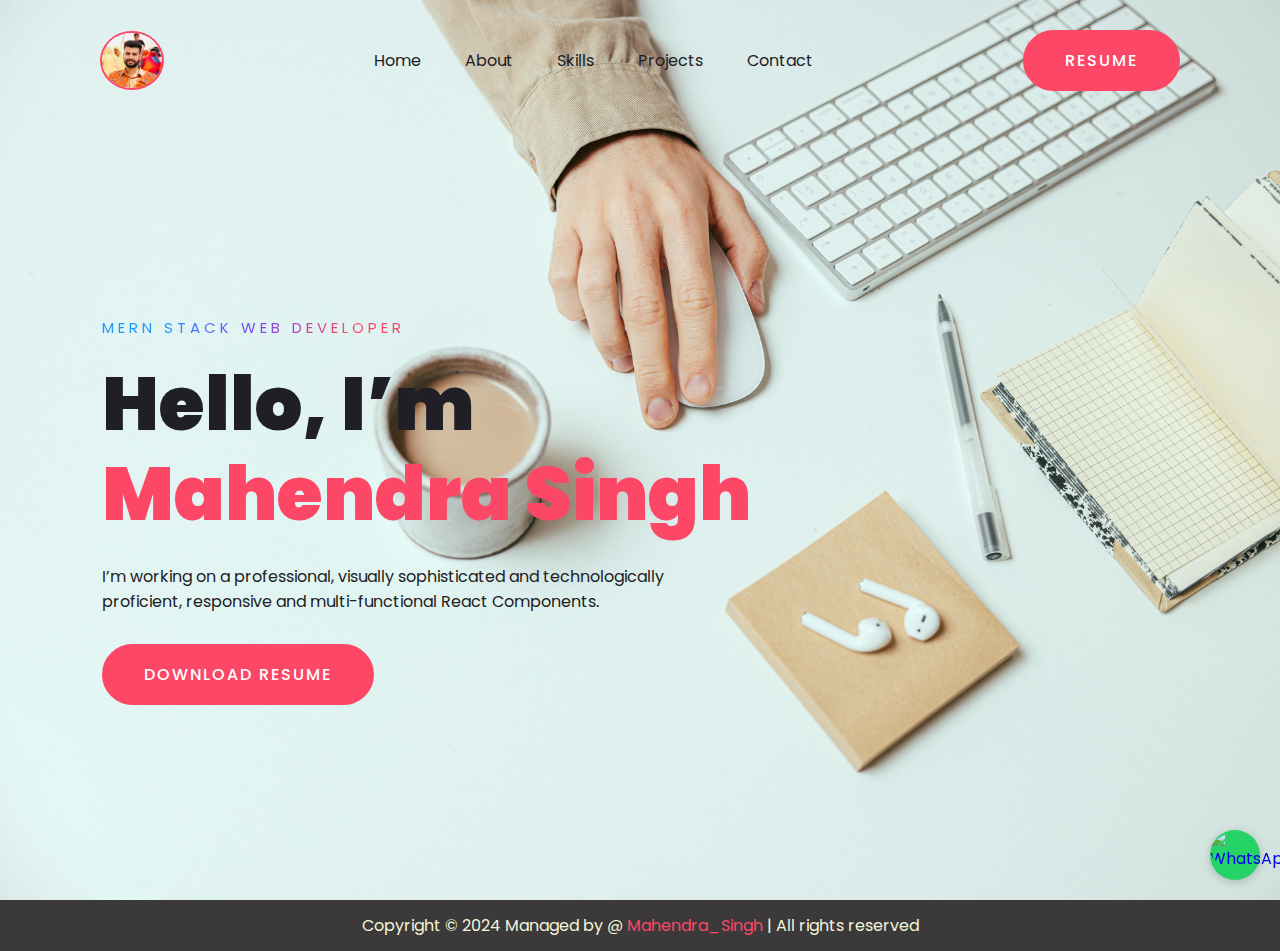
==== index.html @ f9d5deb2 "added" ====
<!DOCTYPE html>
<html lang="en">

<head>
  <meta charset="UTF-8" />
  <title>Personal Portfolio Website</title>
  <!----CSS link----->
  <link rel="stylesheet" href="project2.css" />
</head>

<body>
  <div class="hero">
    <nav>
      <img src="./logo.jpeg" class="logo" />
      <ul>
        <li><a href="#">Home</a></li>
        <li><a href="about.html">About</a></li>
        <li><a href="skills.html">Skills</a></li>
        <li><a href="projects.html">Projects</a></li>
        <li><a href="contact.html">Contact</a></li>
      </ul>
      <a href="resume.jpg" target="_blank" class="btn">Resume</a>
    </nav>

    <div class="content">
      <span class="title">MERN Stack Web Developer</span>
      <h1>Hello, I’m <span>Mahendra Singh</span></h1>
      <p>
        I’m working on a professional, visually sophisticated and
        technologically proficient, responsive and multi-functional React
        Components.
      </p>
      <a href="resume.jpg" download="resume.jpg" class="btn">Download Resume</a>
    </div>
  </div>
  <a href="https://wa.me/8619528635" class="whatsapp-button" target="_blank">
    <img src="./skillslogo/whatsapp.png" alt="WhatsApp">
</a>
  <footer id="footer">
    Copyright © 2024 Managed by @ <a target="_blank" href="https://github.com/mahendra-7773">Mahendra_Singh </a>| All
    rights reserved
  </footer>
</body>

</html>
---- project2.css ----
@import url("https://fonts.googleapis.com/css2?family=Poppins:wght@400;500;600;700&display=swap");

* {
  margin: 0;
  padding: 0;
  box-sizing: border-box;
  font-family: "Poppins", sans-serif;
  scroll-behavior: smooth;
}

a {
  text-decoration: none;
}

.hero {
  width: 100%;
  height: 100vh;
  background: url(bg.jpg);
  background-size: cover;
}

nav {
  display: flex;
  align-items: center;
  justify-content: space-between;
  padding: 30px 100px;
}

.logo {
  max-height: 60px;
  border-radius: 50%;
  border: 2px solid #fd4766;
}

nav ul li {
  list-style: none;
  display: inline-block;
  padding: 10px 20px;
}

nav ul li a {
  color: #1d1d24;
  position: relative;
  padding: 5px 0;
}

nav ul li a:hover {
  color: #fd4766;
}

nav ul li a:after {
  content: "";
  position: absolute;
  left: 0;
  width: 0;
  height: 3px;
  background: #fd4766;
  transition: 0.3s;
  bottom: 0;
}

nav ul li a:hover:after {
  width: 100%;
}

.btn {
  color: #fff;
  font-size: 16px;
  text-transform: uppercase;
  letter-spacing: 2px;
  padding: 16px 40px;
  border-radius: 500px;
  display: inline-block;
  font-weight: 500;
  transition: all 0.4s ease-in-out;
  background-size: 152% 100%;
  background: #fd4766;
  border: 2px solid #fd4766;
}

.btn:hover {
  background: transparent;
  border-color: #fd4766;
  color: #fd4766;
}

.content {
  position: absolute;
  top: 35%;
  left: 8%;
}

.content .title {
  color: #0a0a0a;
  font-size: 15px;
  text-transform: uppercase;
  letter-spacing: 4px;
  display: inline-block;
  margin-bottom: 20px;
  background: linear-gradient(120deg,
      #1c99fe 20.69%,
      #7644ff 50.19%,
      #fd4766 79.69%);
  -webkit-background-clip: text;
  -webkit-text-fill-color: transparent;
}

.content h1 {
  color: #1f1f25;
  font-size: 75px;
  font-weight: 900;
  line-height: 90px;
  text-transform: inherit;
  width: 70%;
}

.content h1 span {
  color: #fd4766;
}

.content p {
  width: 55%;
  color: #202020;
  margin-top: 25px;
  margin-bottom: 30px;
}

#footer {
  background-color: rgb(59, 57, 57);
  /* height: 100px; */
  padding: 13px 14px;
  color: beige;
  text-align: center;
}

#footer a {
  text-decoration: none;
  color: #fd4766;
}
.whatsapp-button {
  position: fixed;
  right: 20px;
  bottom: 20px;
  width: 50px;
  height: 50px;
  background-color: #25D366;
  border-radius: 50%;
  box-shadow: 0 2px 10px rgba(0, 0, 0, 0.2);
}

.whatsapp-button img {
  width: 100%;
  height: 100%;
  border-radius: 50%;
}
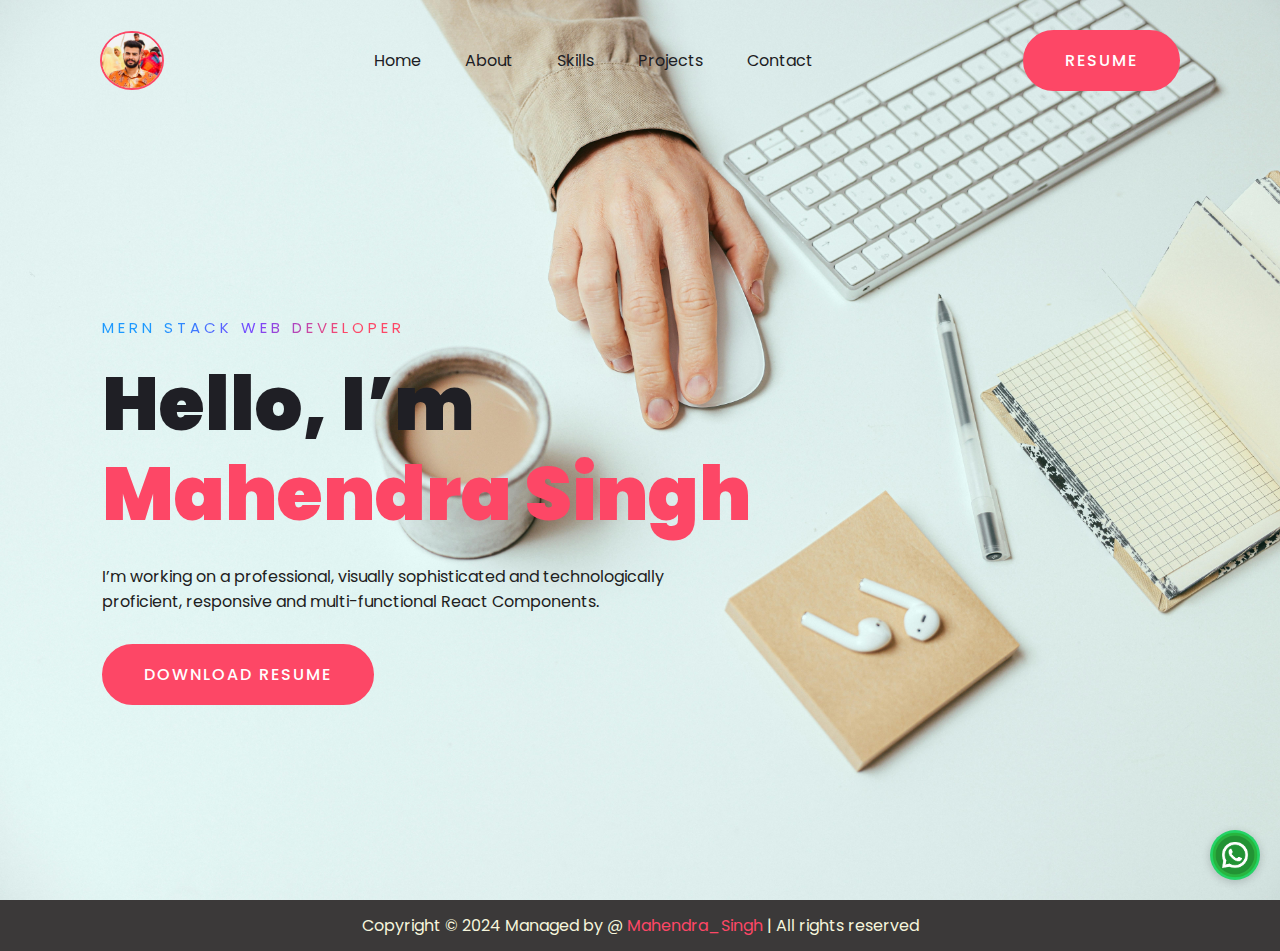
==== commit 057e378e: "final added" ====
--- a/index.html
+++ b/index.html
@@ -34,7 +34,7 @@
     </div>
   </div>
   <a href="https://wa.me/8619528635" class="whatsapp-button" target="_blank">
-    <img src="./skillslogo/whatsapp.png" alt="WhatsApp">
+    <img src="whatsapp.png" alt="WhatsApp">
 </a>
   <footer id="footer">
     Copyright © 2024 Managed by @ <a target="_blank" href="https://github.com/mahendra-7773">Mahendra_Singh </a>| All
